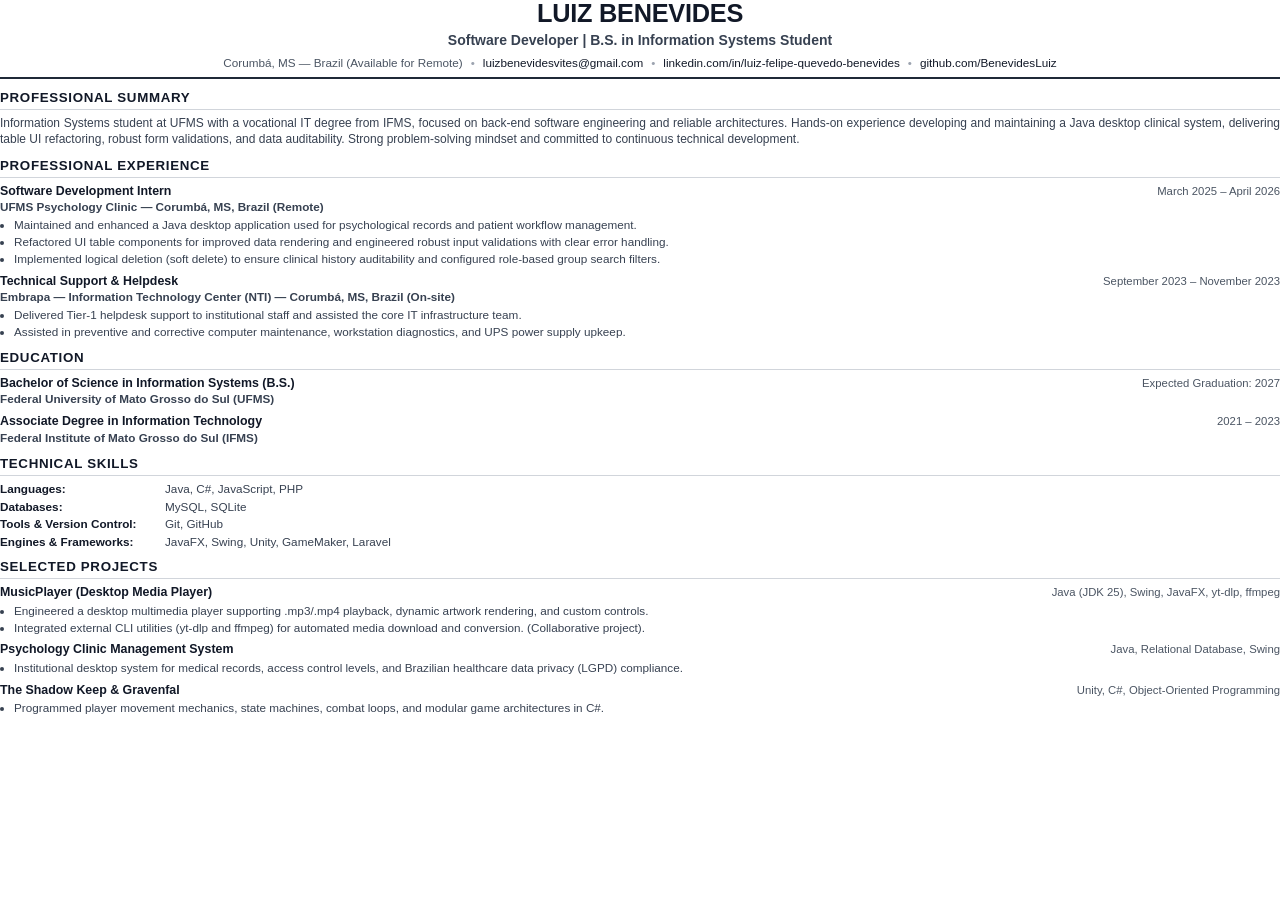
==== assets/docs/cv-en.html @ 34d657f1 "feat: implementa portfolio profissional dark minimalista com i18n e curriculos ats" ====
<!DOCTYPE html>
<html lang="en">
<head>
  <meta charset="UTF-8">
  <title>Resume - Luiz Benevides</title>
  <style>
    @page {
      size: A4 portrait;
      margin: 12mm 15mm;
    }
    *, *::before, *::after {
      box-sizing: border-box;
      margin: 0;
      padding: 0;
    }
    body {
      font-family: Arial, "Helvetica Neue", Helvetica, sans-serif;
      font-size: 9.5pt;
      line-height: 1.35;
      color: #111827;
      background: #ffffff;
      -webkit-font-smoothing: antialiased;
    }
    /* Contact Header - ATS Friendly */
    .header {
      text-align: center;
      border-bottom: 1.5pt solid #1f2937;
      padding-bottom: 6px;
      margin-bottom: 10px;
    }
    .name {
      font-size: 19pt;
      font-weight: 700;
      letter-spacing: -0.01em;
      color: #111827;
      text-transform: uppercase;
      line-height: 1.1;
    }
    .headline {
      font-size: 10.5pt;
      font-weight: 600;
      color: #374151;
      margin-top: 3px;
    }
    .contact-line {
      font-size: 8.8pt;
      color: #4b5563;
      margin-top: 5px;
      display: flex;
      justify-content: center;
      flex-wrap: wrap;
      gap: 8px;
    }
    .contact-line a {
      color: #111827;
      text-decoration: none;
      font-weight: 500;
    }
    .separator {
      color: #9ca3af;
    }
    /* Sections */
    .section {
      margin-bottom: 9px;
    }
    .section-title {
      font-size: 10pt;
      font-weight: 700;
      color: #111827;
      text-transform: uppercase;
      letter-spacing: 0.05em;
      border-bottom: 0.75pt solid #d1d5db;
      padding-bottom: 2px;
      margin-bottom: 5px;
    }
    .summary-text {
      font-size: 9pt;
      color: #374151;
      line-height: 1.38;
      text-align: justify;
    }
    /* Items */
    .item {
      margin-bottom: 6px;
    }
    .item:last-child {
      margin-bottom: 0;
    }
    .item-header {
      display: flex;
      justify-content: space-between;
      align-items: baseline;
      font-size: 9.3pt;
    }
    .item-role {
      font-weight: 700;
      color: #111827;
    }
    .item-date {
      font-size: 8.5pt;
      color: #4b5563;
      font-weight: 500;
      white-space: nowrap;
    }
    .item-company {
      font-size: 8.8pt;
      color: #374151;
      font-weight: 600;
      margin-bottom: 2px;
    }
    /* Bullet Lists */
    ul.bullet-list {
      padding-left: 14px;
      margin-top: 2px;
    }
    ul.bullet-list li {
      font-size: 8.8pt;
      color: #374151;
      margin-bottom: 1.5px;
      line-height: 1.32;
    }
    /* Technical Skills */
    .skills-block {
      display: flex;
      flex-direction: column;
      gap: 2.5px;
      font-size: 8.8pt;
    }
    .skill-row {
      display: flex;
      line-height: 1.3;
    }
    .skill-label {
      font-weight: 700;
      color: #111827;
      min-width: 165px;
    }
    .skill-values {
      color: #374151;
    }
  </style>
</head>
<body>

  <header class="header">
    <h1 class="name">Luiz Benevides</h1>
    <div class="headline">Software Developer | B.S. in Information Systems Student</div>
    <div class="contact-line">
      <span>Corumbá, MS — Brazil (Available for Remote)</span>
      <span class="separator">•</span>
      <a href="mailto:luizbenevidesvites@gmail.com">luizbenevidesvites@gmail.com</a>
      <span class="separator">•</span>
      <a href="https://www.linkedin.com/in/luiz-felipe-quevedo-benevides-a26a342bb/">linkedin.com/in/luiz-felipe-quevedo-benevides</a>
      <span class="separator">•</span>
      <a href="https://github.com/BenevidesLuiz">github.com/BenevidesLuiz</a>
    </div>
  </header>

  <section class="section">
    <h2 class="section-title">Professional Summary</h2>
    <p class="summary-text">
      Information Systems student at UFMS with a vocational IT degree from IFMS, focused on back-end software engineering and reliable architectures. Hands-on experience developing and maintaining a Java desktop clinical system, delivering table UI refactoring, robust form validations, and data auditability. Strong problem-solving mindset and committed to continuous technical development.
    </p>
  </section>

  <section class="section">
    <h2 class="section-title">Professional Experience</h2>
    
    <div class="item">
      <div class="item-header">
        <span class="item-role">Software Development Intern</span>
        <span class="item-date">March 2025 – April 2026</span>
      </div>
      <div class="item-company">UFMS Psychology Clinic — Corumbá, MS, Brazil (Remote)</div>
      <ul class="bullet-list">
        <li>Maintained and enhanced a Java desktop application used for psychological records and patient workflow management.</li>
        <li>Refactored UI table components for improved data rendering and engineered robust input validations with clear error handling.</li>
        <li>Implemented logical deletion (soft delete) to ensure clinical history auditability and configured role-based group search filters.</li>
      </ul>
    </div>

    <div class="item">
      <div class="item-header">
        <span class="item-role">Technical Support &amp; Helpdesk</span>
        <span class="item-date">September 2023 – November 2023</span>
      </div>
      <div class="item-company">Embrapa — Information Technology Center (NTI) — Corumbá, MS, Brazil (On-site)</div>
      <ul class="bullet-list">
        <li>Delivered Tier-1 helpdesk support to institutional staff and assisted the core IT infrastructure team.</li>
        <li>Assisted in preventive and corrective computer maintenance, workstation diagnostics, and UPS power supply upkeep.</li>
      </ul>
    </div>
  </section>

  <section class="section">
    <h2 class="section-title">Education</h2>
    
    <div class="item">
      <div class="item-header">
        <span class="item-role">Bachelor of Science in Information Systems (B.S.)</span>
        <span class="item-date">Expected Graduation: 2027</span>
      </div>
      <div class="item-company">Federal University of Mato Grosso do Sul (UFMS)</div>
    </div>

    <div class="item">
      <div class="item-header">
        <span class="item-role">Associate Degree in Information Technology</span>
        <span class="item-date">2021 – 2023</span>
      </div>
      <div class="item-company">Federal Institute of Mato Grosso do Sul (IFMS)</div>
    </div>
  </section>

  <section class="section">
    <h2 class="section-title">Technical Skills</h2>
    <div class="skills-block">
      <div class="skill-row">
        <span class="skill-label">Languages:</span>
        <span class="skill-values">Java, C#, JavaScript, PHP</span>
      </div>
      <div class="skill-row">
        <span class="skill-label">Databases:</span>
        <span class="skill-values">MySQL, SQLite</span>
      </div>
      <div class="skill-row">
        <span class="skill-label">Tools &amp; Version Control:</span>
        <span class="skill-values">Git, GitHub</span>
      </div>
      <div class="skill-row">
        <span class="skill-label">Engines &amp; Frameworks:</span>
        <span class="skill-values">JavaFX, Swing, Unity, GameMaker, Laravel</span>
      </div>
    </div>
  </section>

  <section class="section">
    <h2 class="section-title">Selected Projects</h2>
    
    <div class="item">
      <div class="item-header">
        <span class="item-role">MusicPlayer (Desktop Media Player)</span>
        <span class="item-date">Java (JDK 25), Swing, JavaFX, yt-dlp, ffmpeg</span>
      </div>
      <ul class="bullet-list">
        <li>Engineered a desktop multimedia player supporting .mp3/.mp4 playback, dynamic artwork rendering, and custom controls.</li>
        <li>Integrated external CLI utilities (yt-dlp and ffmpeg) for automated media download and conversion. (Collaborative project).</li>
      </ul>
    </div>

    <div class="item">
      <div class="item-header">
        <span class="item-role">Psychology Clinic Management System</span>
        <span class="item-date">Java, Relational Database, Swing</span>
      </div>
      <ul class="bullet-list">
        <li>Institutional desktop system for medical records, access control levels, and Brazilian healthcare data privacy (LGPD) compliance.</li>
      </ul>
    </div>

    <div class="item">
      <div class="item-header">
        <span class="item-role">The Shadow Keep &amp; Gravenfal</span>
        <span class="item-date">Unity, C#, Object-Oriented Programming</span>
      </div>
      <ul class="bullet-list">
        <li>Programmed player movement mechanics, state machines, combat loops, and modular game architectures in C#.</li>
      </ul>
    </div>
  </section>

</body>
</html>
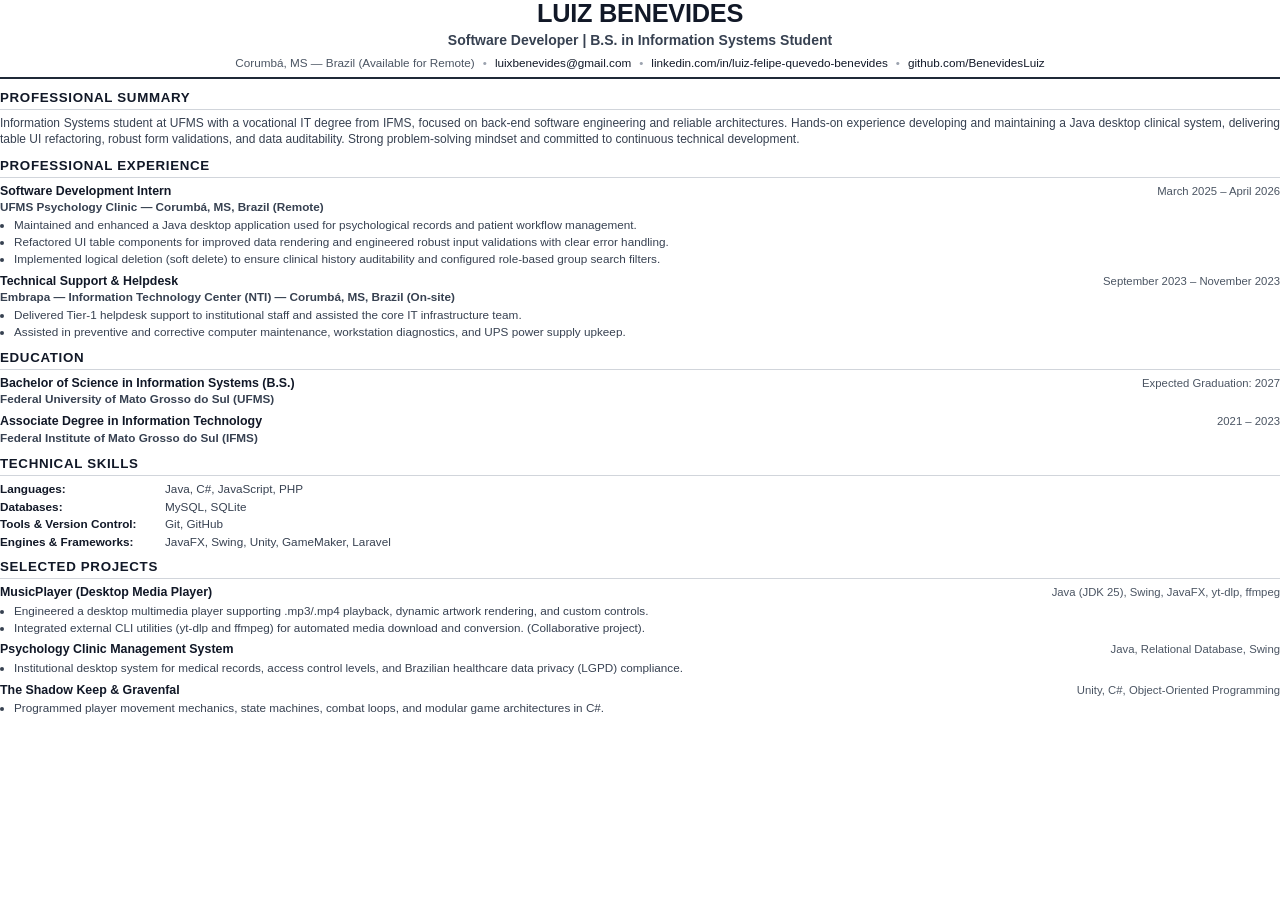
==== commit f2cf7147: "fix: unifica e-mail, corrige og:image, regenera curriculos e adiciona .nojekyll para o GitHub Pages" ====
--- a/assets/docs/cv-en.html
+++ b/assets/docs/cv-en.html
@@ -148,7 +148,7 @@
     <div class="contact-line">
       <span>Corumbá, MS — Brazil (Available for Remote)</span>
       <span class="separator">•</span>
-      <a href="mailto:luizbenevidesvites@gmail.com">luizbenevidesvites@gmail.com</a>
+      <a href="mailto:luixbenevides@gmail.com">luixbenevides@gmail.com</a>
       <span class="separator">•</span>
       <a href="https://www.linkedin.com/in/luiz-felipe-quevedo-benevides-a26a342bb/">linkedin.com/in/luiz-felipe-quevedo-benevides</a>
       <span class="separator">•</span>
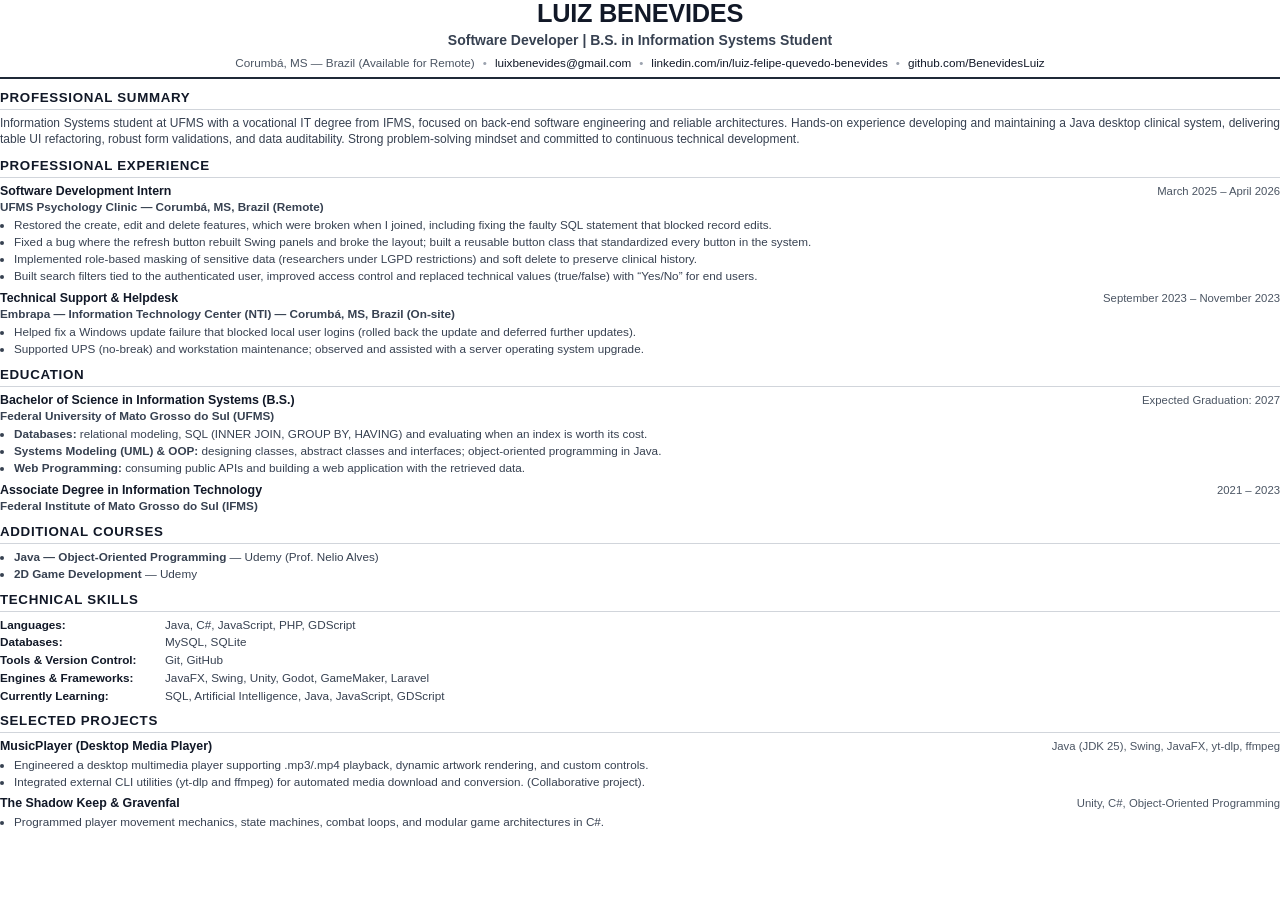
==== commit 94f4361b: "feat: adiciona estudos atuais, cursos, disciplinas de destaque e resultados nas experiencias" ====
--- a/assets/docs/cv-en.html
+++ b/assets/docs/cv-en.html
@@ -173,9 +173,10 @@
       </div>
       <div class="item-company">UFMS Psychology Clinic — Corumbá, MS, Brazil (Remote)</div>
       <ul class="bullet-list">
-        <li>Maintained and enhanced a Java desktop application used for psychological records and patient workflow management.</li>
-        <li>Refactored UI table components for improved data rendering and engineered robust input validations with clear error handling.</li>
-        <li>Implemented logical deletion (soft delete) to ensure clinical history auditability and configured role-based group search filters.</li>
+        <li>Restored the create, edit and delete features, which were broken when I joined, including fixing the faulty SQL statement that blocked record edits.</li>
+        <li>Fixed a bug where the refresh button rebuilt Swing panels and broke the layout; built a reusable button class that standardized every button in the system.</li>
+        <li>Implemented role-based masking of sensitive data (researchers under LGPD restrictions) and soft delete to preserve clinical history.</li>
+        <li>Built search filters tied to the authenticated user, improved access control and replaced technical values (true/false) with “Yes/No” for end users.</li>
       </ul>
     </div>
 
@@ -186,8 +187,8 @@
       </div>
       <div class="item-company">Embrapa — Information Technology Center (NTI) — Corumbá, MS, Brazil (On-site)</div>
       <ul class="bullet-list">
-        <li>Delivered Tier-1 helpdesk support to institutional staff and assisted the core IT infrastructure team.</li>
-        <li>Assisted in preventive and corrective computer maintenance, workstation diagnostics, and UPS power supply upkeep.</li>
+        <li>Helped fix a Windows update failure that blocked local user logins (rolled back the update and deferred further updates).</li>
+        <li>Supported UPS (no-break) and workstation maintenance; observed and assisted with a server operating system upgrade.</li>
       </ul>
     </div>
   </section>
@@ -201,6 +202,11 @@
         <span class="item-date">Expected Graduation: 2027</span>
       </div>
       <div class="item-company">Federal University of Mato Grosso do Sul (UFMS)</div>
+      <ul class="bullet-list">
+        <li><strong>Databases:</strong> relational modeling, SQL (INNER JOIN, GROUP BY, HAVING) and evaluating when an index is worth its cost.</li>
+        <li><strong>Systems Modeling (UML) &amp; OOP:</strong> designing classes, abstract classes and interfaces; object-oriented programming in Java.</li>
+        <li><strong>Web Programming:</strong> consuming public APIs and building a web application with the retrieved data.</li>
+      </ul>
     </div>
 
     <div class="item">
@@ -213,11 +219,19 @@
   </section>
 
   <section class="section">
+    <h2 class="section-title">Additional Courses</h2>
+    <ul class="bullet-list">
+      <li><strong>Java — Object-Oriented Programming</strong> — Udemy (Prof. Nelio Alves)</li>
+      <li><strong>2D Game Development</strong> — Udemy</li>
+    </ul>
+  </section>
+
+  <section class="section">
     <h2 class="section-title">Technical Skills</h2>
     <div class="skills-block">
       <div class="skill-row">
         <span class="skill-label">Languages:</span>
-        <span class="skill-values">Java, C#, JavaScript, PHP</span>
+        <span class="skill-values">Java, C#, JavaScript, PHP, GDScript</span>
       </div>
       <div class="skill-row">
         <span class="skill-label">Databases:</span>
@@ -229,7 +243,11 @@
       </div>
       <div class="skill-row">
         <span class="skill-label">Engines &amp; Frameworks:</span>
-        <span class="skill-values">JavaFX, Swing, Unity, GameMaker, Laravel</span>
+        <span class="skill-values">JavaFX, Swing, Unity, Godot, GameMaker, Laravel</span>
+      </div>
+      <div class="skill-row">
+        <span class="skill-label">Currently Learning:</span>
+        <span class="skill-values">SQL, Artificial Intelligence, Java, JavaScript, GDScript</span>
       </div>
     </div>
   </section>
@@ -250,16 +268,6 @@
 
     <div class="item">
       <div class="item-header">
-        <span class="item-role">Psychology Clinic Management System</span>
-        <span class="item-date">Java, Relational Database, Swing</span>
-      </div>
-      <ul class="bullet-list">
-        <li>Institutional desktop system for medical records, access control levels, and Brazilian healthcare data privacy (LGPD) compliance.</li>
-      </ul>
-    </div>
-
-    <div class="item">
-      <div class="item-header">
         <span class="item-role">The Shadow Keep &amp; Gravenfal</span>
         <span class="item-date">Unity, C#, Object-Oriented Programming</span>
       </div>
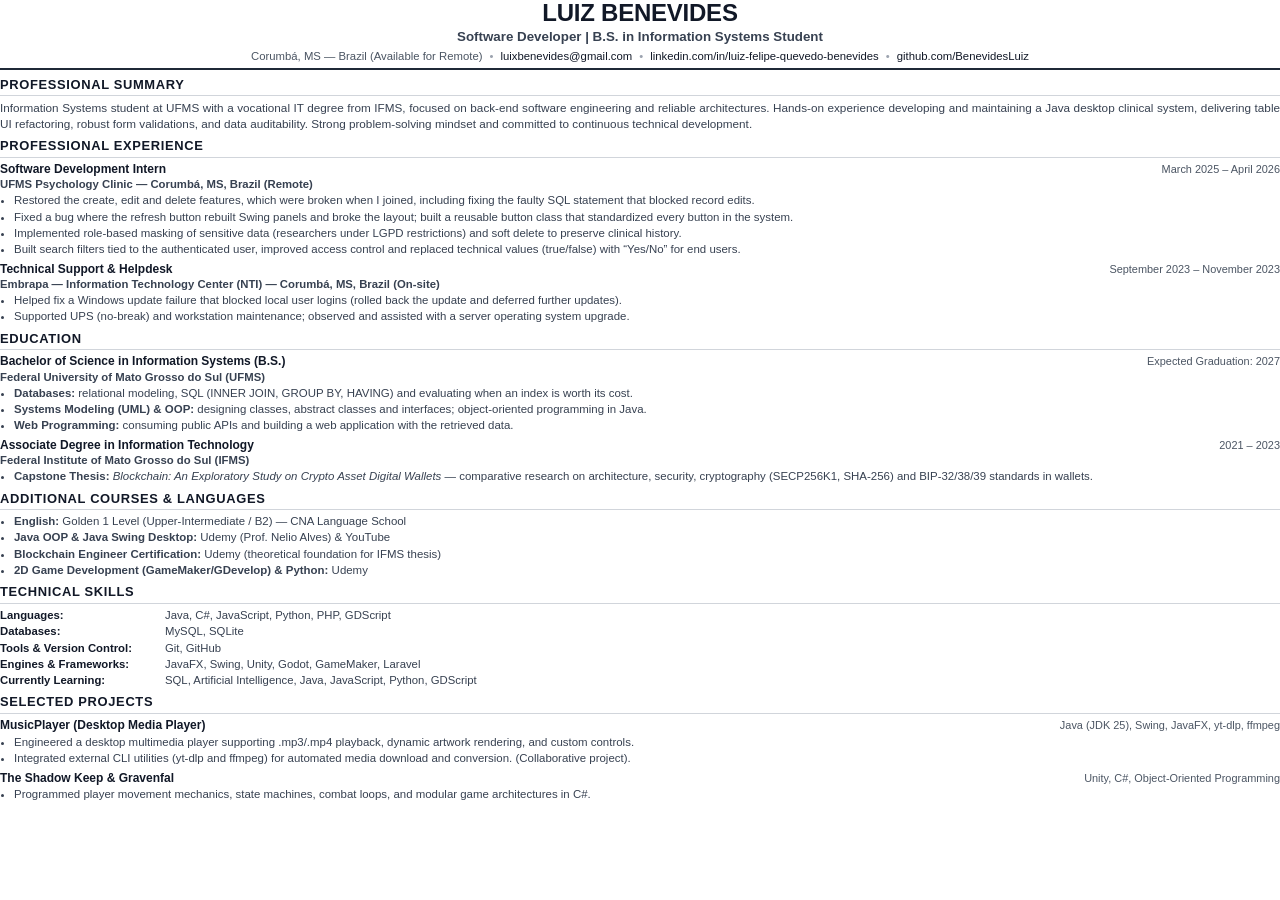
==== commit 7aceba33: "feat: indexa tcc em pdf sobre blockchain e carteiras digitais, adiciona cursos udemy e youtube, e in" ====
--- a/assets/docs/cv-en.html
+++ b/assets/docs/cv-en.html
@@ -6,7 +6,7 @@
   <style>
     @page {
       size: A4 portrait;
-      margin: 12mm 15mm;
+      margin: 8mm 12mm;
     }
     *, *::before, *::after {
       box-sizing: border-box;
@@ -15,8 +15,8 @@
     }
     body {
       font-family: Arial, "Helvetica Neue", Helvetica, sans-serif;
-      font-size: 9.5pt;
-      line-height: 1.35;
+      font-size: 8.9pt;
+      line-height: 1.28;
       color: #111827;
       background: #ffffff;
       -webkit-font-smoothing: antialiased;
@@ -25,11 +25,11 @@
     .header {
       text-align: center;
       border-bottom: 1.5pt solid #1f2937;
-      padding-bottom: 6px;
-      margin-bottom: 10px;
+      padding-bottom: 4px;
+      margin-bottom: 7px;
     }
     .name {
-      font-size: 19pt;
+      font-size: 18pt;
       font-weight: 700;
       letter-spacing: -0.01em;
       color: #111827;
@@ -37,19 +37,19 @@
       line-height: 1.1;
     }
     .headline {
-      font-size: 10.5pt;
+      font-size: 10pt;
       font-weight: 600;
       color: #374151;
-      margin-top: 3px;
+      margin-top: 2px;
     }
     .contact-line {
-      font-size: 8.8pt;
+      font-size: 8.5pt;
       color: #4b5563;
-      margin-top: 5px;
+      margin-top: 4px;
       display: flex;
       justify-content: center;
       flex-wrap: wrap;
-      gap: 8px;
+      gap: 7px;
     }
     .contact-line a {
       color: #111827;
@@ -61,27 +61,27 @@
     }
     /* Sections */
     .section {
-      margin-bottom: 9px;
+      margin-bottom: 7px;
     }
     .section-title {
-      font-size: 10pt;
+      font-size: 9.7pt;
       font-weight: 700;
       color: #111827;
       text-transform: uppercase;
       letter-spacing: 0.05em;
       border-bottom: 0.75pt solid #d1d5db;
       padding-bottom: 2px;
-      margin-bottom: 5px;
+      margin-bottom: 4px;
     }
     .summary-text {
-      font-size: 9pt;
-      color: #374151;
-      line-height: 1.38;
+      font-size: 8.8pt;
+      color: #374151;
+      line-height: 1.32;
       text-align: justify;
     }
     /* Items */
     .item {
-      margin-bottom: 6px;
+      margin-bottom: 5px;
     }
     .item:last-child {
       margin-bottom: 0;
@@ -90,45 +90,45 @@
       display: flex;
       justify-content: space-between;
       align-items: baseline;
-      font-size: 9.3pt;
+      font-size: 9pt;
     }
     .item-role {
       font-weight: 700;
       color: #111827;
     }
     .item-date {
-      font-size: 8.5pt;
+      font-size: 8.2pt;
       color: #4b5563;
       font-weight: 500;
       white-space: nowrap;
     }
     .item-company {
-      font-size: 8.8pt;
+      font-size: 8.5pt;
       color: #374151;
       font-weight: 600;
-      margin-bottom: 2px;
+      margin-bottom: 1.5px;
     }
     /* Bullet Lists */
     ul.bullet-list {
       padding-left: 14px;
-      margin-top: 2px;
+      margin-top: 1.5px;
     }
     ul.bullet-list li {
-      font-size: 8.8pt;
+      font-size: 8.6pt;
       color: #374151;
       margin-bottom: 1.5px;
-      line-height: 1.32;
+      line-height: 1.28;
     }
     /* Technical Skills */
     .skills-block {
       display: flex;
       flex-direction: column;
-      gap: 2.5px;
-      font-size: 8.8pt;
+      gap: 2px;
+      font-size: 8.5pt;
     }
     .skill-row {
       display: flex;
-      line-height: 1.3;
+      line-height: 1.26;
     }
     .skill-label {
       font-weight: 700;
@@ -215,14 +215,19 @@
         <span class="item-date">2021 – 2023</span>
       </div>
       <div class="item-company">Federal Institute of Mato Grosso do Sul (IFMS)</div>
-    </div>
-  </section>
-
-  <section class="section">
-    <h2 class="section-title">Additional Courses</h2>
+      <ul class="bullet-list">
+        <li><strong>Capstone Thesis:</strong> <em>Blockchain: An Exploratory Study on Crypto Asset Digital Wallets</em> — comparative research on architecture, security, cryptography (SECP256K1, SHA-256) and BIP-32/38/39 standards in wallets.</li>
+      </ul>
+    </div>
+  </section>
+
+  <section class="section">
+    <h2 class="section-title">Additional Courses &amp; Languages</h2>
     <ul class="bullet-list">
-      <li><strong>Java — Object-Oriented Programming</strong> — Udemy (Prof. Nelio Alves)</li>
-      <li><strong>2D Game Development</strong> — Udemy</li>
+      <li><strong>English:</strong> Golden 1 Level (Upper-Intermediate / B2) — CNA Language School</li>
+      <li><strong>Java OOP &amp; Java Swing Desktop:</strong> Udemy (Prof. Nelio Alves) &amp; YouTube</li>
+      <li><strong>Blockchain Engineer Certification:</strong> Udemy (theoretical foundation for IFMS thesis)</li>
+      <li><strong>2D Game Development (GameMaker/GDevelop) &amp; Python:</strong> Udemy</li>
     </ul>
   </section>
 
@@ -231,7 +236,7 @@
     <div class="skills-block">
       <div class="skill-row">
         <span class="skill-label">Languages:</span>
-        <span class="skill-values">Java, C#, JavaScript, PHP, GDScript</span>
+        <span class="skill-values">Java, C#, JavaScript, Python, PHP, GDScript</span>
       </div>
       <div class="skill-row">
         <span class="skill-label">Databases:</span>
@@ -247,7 +252,7 @@
       </div>
       <div class="skill-row">
         <span class="skill-label">Currently Learning:</span>
-        <span class="skill-values">SQL, Artificial Intelligence, Java, JavaScript, GDScript</span>
+        <span class="skill-values">SQL, Artificial Intelligence, Java, JavaScript, Python, GDScript</span>
       </div>
     </div>
   </section>
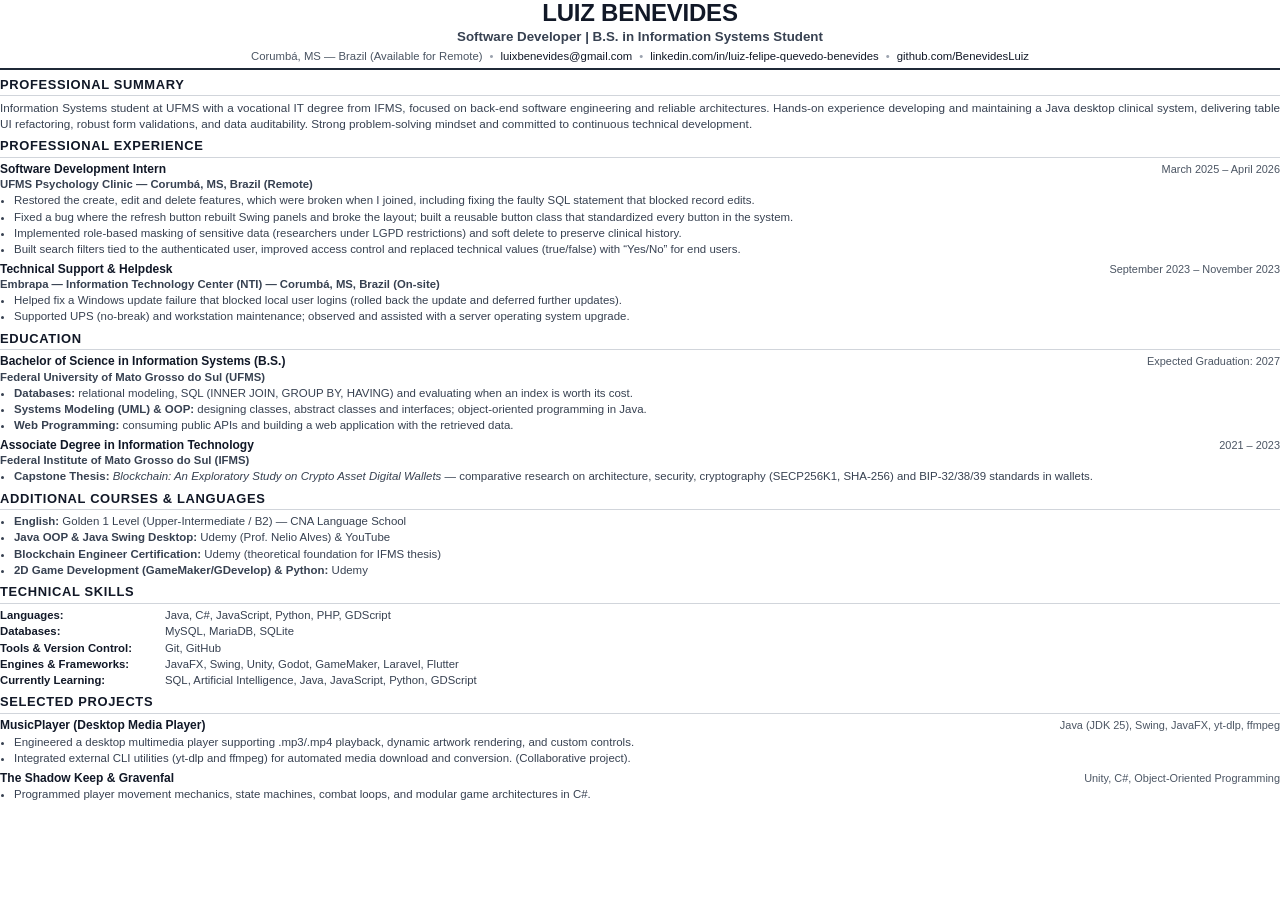
==== commit 972cf99b: "style: refina layout css, compacta habilidades e contato, alinha sobre mim e formacao lado a lado" ====
--- a/assets/docs/cv-en.html
+++ b/assets/docs/cv-en.html
@@ -240,7 +240,7 @@
       </div>
       <div class="skill-row">
         <span class="skill-label">Databases:</span>
-        <span class="skill-values">MySQL, SQLite</span>
+        <span class="skill-values">MySQL, MariaDB, SQLite</span>
       </div>
       <div class="skill-row">
         <span class="skill-label">Tools &amp; Version Control:</span>
@@ -248,7 +248,7 @@
       </div>
       <div class="skill-row">
         <span class="skill-label">Engines &amp; Frameworks:</span>
-        <span class="skill-values">JavaFX, Swing, Unity, Godot, GameMaker, Laravel</span>
+        <span class="skill-values">JavaFX, Swing, Unity, Godot, GameMaker, Laravel, Flutter</span>
       </div>
       <div class="skill-row">
         <span class="skill-label">Currently Learning:</span>
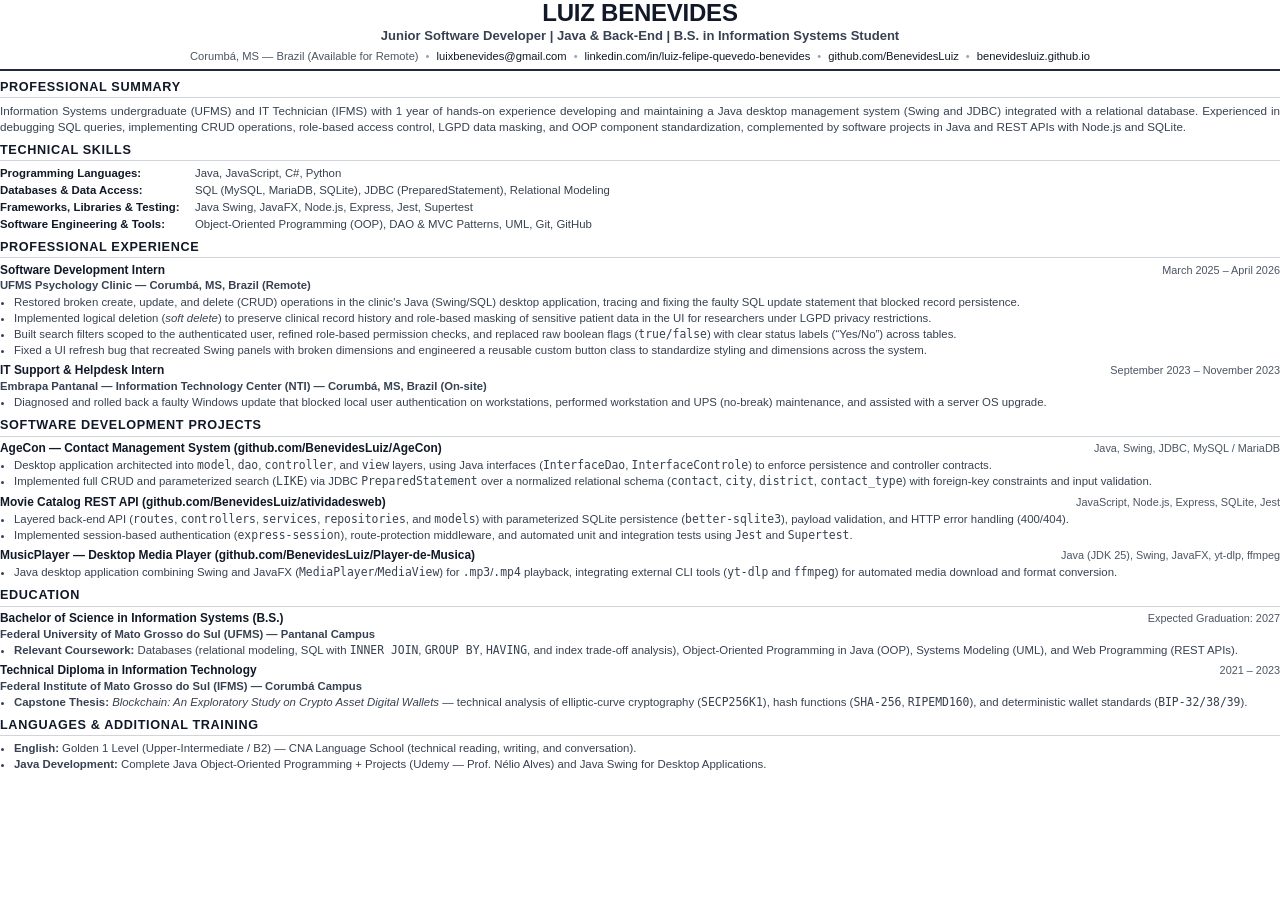
==== commit 55ca4806: "docs(cv): reformula curriculos PT e EN com foco em Java, back-end e projetos de sistemas" ====
--- a/assets/docs/cv-en.html
+++ b/assets/docs/cv-en.html
@@ -6,7 +6,7 @@
   <style>
     @page {
       size: A4 portrait;
-      margin: 8mm 12mm;
+      margin: 9mm 12mm;
     }
     *, *::before, *::after {
       box-sizing: border-box;
@@ -15,8 +15,8 @@
     }
     body {
       font-family: Arial, "Helvetica Neue", Helvetica, sans-serif;
-      font-size: 8.9pt;
-      line-height: 1.28;
+      font-size: 8.85pt;
+      line-height: 1.3;
       color: #111827;
       background: #ffffff;
       -webkit-font-smoothing: antialiased;
@@ -25,8 +25,8 @@
     .header {
       text-align: center;
       border-bottom: 1.5pt solid #1f2937;
-      padding-bottom: 4px;
-      margin-bottom: 7px;
+      padding-bottom: 5px;
+      margin-bottom: 8px;
     }
     .name {
       font-size: 18pt;
@@ -37,13 +37,13 @@
       line-height: 1.1;
     }
     .headline {
-      font-size: 10pt;
+      font-size: 9.8pt;
       font-weight: 600;
       color: #374151;
       margin-top: 2px;
     }
     .contact-line {
-      font-size: 8.5pt;
+      font-size: 8.4pt;
       color: #4b5563;
       margin-top: 4px;
       display: flex;
@@ -61,27 +61,30 @@
     }
     /* Sections */
     .section {
-      margin-bottom: 7px;
+      margin-bottom: 7.5px;
+    }
+    .section:last-child {
+      margin-bottom: 0;
     }
     .section-title {
-      font-size: 9.7pt;
+      font-size: 9.5pt;
       font-weight: 700;
       color: #111827;
       text-transform: uppercase;
       letter-spacing: 0.05em;
       border-bottom: 0.75pt solid #d1d5db;
       padding-bottom: 2px;
-      margin-bottom: 4px;
+      margin-bottom: 4.5px;
     }
     .summary-text {
-      font-size: 8.8pt;
-      color: #374151;
-      line-height: 1.32;
+      font-size: 8.75pt;
+      color: #374151;
+      line-height: 1.34;
       text-align: justify;
     }
     /* Items */
     .item {
-      margin-bottom: 5px;
+      margin-bottom: 5.5px;
     }
     .item:last-child {
       margin-bottom: 0;
@@ -90,20 +93,24 @@
       display: flex;
       justify-content: space-between;
       align-items: baseline;
-      font-size: 9pt;
+      font-size: 8.95pt;
     }
     .item-role {
       font-weight: 700;
       color: #111827;
     }
+    .item-role a {
+      color: #111827;
+      text-decoration: none;
+    }
     .item-date {
-      font-size: 8.2pt;
+      font-size: 8.15pt;
       color: #4b5563;
       font-weight: 500;
       white-space: nowrap;
     }
     .item-company {
-      font-size: 8.5pt;
+      font-size: 8.45pt;
       color: #374151;
       font-weight: 600;
       margin-bottom: 1.5px;
@@ -114,26 +121,26 @@
       margin-top: 1.5px;
     }
     ul.bullet-list li {
-      font-size: 8.6pt;
+      font-size: 8.55pt;
       color: #374151;
       margin-bottom: 1.5px;
-      line-height: 1.28;
+      line-height: 1.29;
     }
     /* Technical Skills */
     .skills-block {
       display: flex;
       flex-direction: column;
-      gap: 2px;
-      font-size: 8.5pt;
+      gap: 2.5px;
+      font-size: 8.55pt;
     }
     .skill-row {
       display: flex;
-      line-height: 1.26;
+      line-height: 1.28;
     }
     .skill-label {
       font-weight: 700;
       color: #111827;
-      min-width: 165px;
+      min-width: 195px;
     }
     .skill-values {
       color: #374151;
@@ -144,7 +151,7 @@
 
   <header class="header">
     <h1 class="name">Luiz Benevides</h1>
-    <div class="headline">Software Developer | B.S. in Information Systems Student</div>
+    <div class="headline">Junior Software Developer | Java &amp; Back-End | B.S. in Information Systems Student</div>
     <div class="contact-line">
       <span>Corumbá, MS — Brazil (Available for Remote)</span>
       <span class="separator">•</span>
@@ -153,19 +160,43 @@
       <a href="https://www.linkedin.com/in/luiz-felipe-quevedo-benevides-a26a342bb/">linkedin.com/in/luiz-felipe-quevedo-benevides</a>
       <span class="separator">•</span>
       <a href="https://github.com/BenevidesLuiz">github.com/BenevidesLuiz</a>
+      <span class="separator">•</span>
+      <a href="https://benevidesluiz.github.io/">benevidesluiz.github.io</a>
     </div>
   </header>
 
   <section class="section">
     <h2 class="section-title">Professional Summary</h2>
     <p class="summary-text">
-      Information Systems student at UFMS with a vocational IT degree from IFMS, focused on back-end software engineering and reliable architectures. Hands-on experience developing and maintaining a Java desktop clinical system, delivering table UI refactoring, robust form validations, and data auditability. Strong problem-solving mindset and committed to continuous technical development.
+      Information Systems undergraduate (UFMS) and IT Technician (IFMS) with 1 year of hands-on experience developing and maintaining a Java desktop management system (Swing and JDBC) integrated with a relational database. Experienced in debugging SQL queries, implementing CRUD operations, role-based access control, LGPD data masking, and OOP component standardization, complemented by software projects in Java and REST APIs with Node.js and SQLite.
     </p>
   </section>
 
   <section class="section">
+    <h2 class="section-title">Technical Skills</h2>
+    <div class="skills-block">
+      <div class="skill-row">
+        <span class="skill-label">Programming Languages:</span>
+        <span class="skill-values">Java, JavaScript, C#, Python</span>
+      </div>
+      <div class="skill-row">
+        <span class="skill-label">Databases &amp; Data Access:</span>
+        <span class="skill-values">SQL (MySQL, MariaDB, SQLite), JDBC (PreparedStatement), Relational Modeling</span>
+      </div>
+      <div class="skill-row">
+        <span class="skill-label">Frameworks, Libraries &amp; Testing:</span>
+        <span class="skill-values">Java Swing, JavaFX, Node.js, Express, Jest, Supertest</span>
+      </div>
+      <div class="skill-row">
+        <span class="skill-label">Software Engineering &amp; Tools:</span>
+        <span class="skill-values">Object-Oriented Programming (OOP), DAO &amp; MVC Patterns, UML, Git, GitHub</span>
+      </div>
+    </div>
+  </section>
+
+  <section class="section">
     <h2 class="section-title">Professional Experience</h2>
-    
+
     <div class="item">
       <div class="item-header">
         <span class="item-role">Software Development Intern</span>
@@ -173,113 +204,93 @@
       </div>
       <div class="item-company">UFMS Psychology Clinic — Corumbá, MS, Brazil (Remote)</div>
       <ul class="bullet-list">
-        <li>Restored the create, edit and delete features, which were broken when I joined, including fixing the faulty SQL statement that blocked record edits.</li>
-        <li>Fixed a bug where the refresh button rebuilt Swing panels and broke the layout; built a reusable button class that standardized every button in the system.</li>
-        <li>Implemented role-based masking of sensitive data (researchers under LGPD restrictions) and soft delete to preserve clinical history.</li>
-        <li>Built search filters tied to the authenticated user, improved access control and replaced technical values (true/false) with “Yes/No” for end users.</li>
-      </ul>
-    </div>
-
-    <div class="item">
-      <div class="item-header">
-        <span class="item-role">Technical Support &amp; Helpdesk</span>
+        <li>Restored broken create, update, and delete (CRUD) operations in the clinic's Java (Swing/SQL) desktop application, tracing and fixing the faulty SQL update statement that blocked record persistence.</li>
+        <li>Implemented logical deletion (<em>soft delete</em>) to preserve clinical record history and role-based masking of sensitive patient data in the UI for researchers under LGPD privacy restrictions.</li>
+        <li>Built search filters scoped to the authenticated user, refined role-based permission checks, and replaced raw boolean flags (<code>true/false</code>) with clear status labels (“Yes/No”) across tables.</li>
+        <li>Fixed a UI refresh bug that recreated Swing panels with broken dimensions and engineered a reusable custom button class to standardize styling and dimensions across the system.</li>
+      </ul>
+    </div>
+
+    <div class="item">
+      <div class="item-header">
+        <span class="item-role">IT Support &amp; Helpdesk Intern</span>
         <span class="item-date">September 2023 – November 2023</span>
       </div>
-      <div class="item-company">Embrapa — Information Technology Center (NTI) — Corumbá, MS, Brazil (On-site)</div>
-      <ul class="bullet-list">
-        <li>Helped fix a Windows update failure that blocked local user logins (rolled back the update and deferred further updates).</li>
-        <li>Supported UPS (no-break) and workstation maintenance; observed and assisted with a server operating system upgrade.</li>
+      <div class="item-company">Embrapa Pantanal — Information Technology Center (NTI) — Corumbá, MS, Brazil (On-site)</div>
+      <ul class="bullet-list">
+        <li>Diagnosed and rolled back a faulty Windows update that blocked local user authentication on workstations, performed workstation and UPS (no-break) maintenance, and assisted with a server OS upgrade.</li>
+      </ul>
+    </div>
+  </section>
+
+  <section class="section">
+    <h2 class="section-title">Software Development Projects</h2>
+
+    <div class="item">
+      <div class="item-header">
+        <span class="item-role"><a href="https://github.com/BenevidesLuiz/AgeCon">AgeCon — Contact Management System (github.com/BenevidesLuiz/AgeCon)</a></span>
+        <span class="item-date">Java, Swing, JDBC, MySQL / MariaDB</span>
+      </div>
+      <ul class="bullet-list">
+        <li>Desktop application architected into <code>model</code>, <code>dao</code>, <code>controller</code>, and <code>view</code> layers, using Java interfaces (<code>InterfaceDao</code>, <code>InterfaceControle</code>) to enforce persistence and controller contracts.</li>
+        <li>Implemented full CRUD and parameterized search (<code>LIKE</code>) via JDBC <code>PreparedStatement</code> over a normalized relational schema (<code>contact</code>, <code>city</code>, <code>district</code>, <code>contact_type</code>) with foreign-key constraints and input validation.</li>
+      </ul>
+    </div>
+
+    <div class="item">
+      <div class="item-header">
+        <span class="item-role"><a href="https://github.com/BenevidesLuiz/atividadesweb">Movie Catalog REST API (github.com/BenevidesLuiz/atividadesweb)</a></span>
+        <span class="item-date">JavaScript, Node.js, Express, SQLite, Jest</span>
+      </div>
+      <ul class="bullet-list">
+        <li>Layered back-end API (<code>routes</code>, <code>controllers</code>, <code>services</code>, <code>repositories</code>, and <code>models</code>) with parameterized SQLite persistence (<code>better-sqlite3</code>), payload validation, and HTTP error handling (400/404).</li>
+        <li>Implemented session-based authentication (<code>express-session</code>), route-protection middleware, and automated unit and integration tests using <code>Jest</code> and <code>Supertest</code>.</li>
+      </ul>
+    </div>
+
+    <div class="item">
+      <div class="item-header">
+        <span class="item-role"><a href="https://github.com/BenevidesLuiz/Player-de-Musica">MusicPlayer — Desktop Media Player (github.com/BenevidesLuiz/Player-de-Musica)</a></span>
+        <span class="item-date">Java (JDK 25), Swing, JavaFX, yt-dlp, ffmpeg</span>
+      </div>
+      <ul class="bullet-list">
+        <li>Java desktop application combining Swing and JavaFX (<code>MediaPlayer</code>/<code>MediaView</code>) for <code>.mp3</code>/<code>.mp4</code> playback, integrating external CLI tools (<code>yt-dlp</code> and <code>ffmpeg</code>) for automated media download and format conversion.</li>
       </ul>
     </div>
   </section>
 
   <section class="section">
     <h2 class="section-title">Education</h2>
-    
+
     <div class="item">
       <div class="item-header">
         <span class="item-role">Bachelor of Science in Information Systems (B.S.)</span>
         <span class="item-date">Expected Graduation: 2027</span>
       </div>
-      <div class="item-company">Federal University of Mato Grosso do Sul (UFMS)</div>
-      <ul class="bullet-list">
-        <li><strong>Databases:</strong> relational modeling, SQL (INNER JOIN, GROUP BY, HAVING) and evaluating when an index is worth its cost.</li>
-        <li><strong>Systems Modeling (UML) &amp; OOP:</strong> designing classes, abstract classes and interfaces; object-oriented programming in Java.</li>
-        <li><strong>Web Programming:</strong> consuming public APIs and building a web application with the retrieved data.</li>
-      </ul>
-    </div>
-
-    <div class="item">
-      <div class="item-header">
-        <span class="item-role">Associate Degree in Information Technology</span>
+      <div class="item-company">Federal University of Mato Grosso do Sul (UFMS) — Pantanal Campus</div>
+      <ul class="bullet-list">
+        <li><strong>Relevant Coursework:</strong> Databases (relational modeling, SQL with <code>INNER JOIN</code>, <code>GROUP BY</code>, <code>HAVING</code>, and index trade-off analysis), Object-Oriented Programming in Java (OOP), Systems Modeling (UML), and Web Programming (REST APIs).</li>
+      </ul>
+    </div>
+
+    <div class="item">
+      <div class="item-header">
+        <span class="item-role">Technical Diploma in Information Technology</span>
         <span class="item-date">2021 – 2023</span>
       </div>
-      <div class="item-company">Federal Institute of Mato Grosso do Sul (IFMS)</div>
-      <ul class="bullet-list">
-        <li><strong>Capstone Thesis:</strong> <em>Blockchain: An Exploratory Study on Crypto Asset Digital Wallets</em> — comparative research on architecture, security, cryptography (SECP256K1, SHA-256) and BIP-32/38/39 standards in wallets.</li>
-      </ul>
-    </div>
-  </section>
-
-  <section class="section">
-    <h2 class="section-title">Additional Courses &amp; Languages</h2>
+      <div class="item-company">Federal Institute of Mato Grosso do Sul (IFMS) — Corumbá Campus</div>
+      <ul class="bullet-list">
+        <li><strong>Capstone Thesis:</strong> <em>Blockchain: An Exploratory Study on Crypto Asset Digital Wallets</em> — technical analysis of elliptic-curve cryptography (<code>SECP256K1</code>), hash functions (<code>SHA-256</code>, <code>RIPEMD160</code>), and deterministic wallet standards (<code>BIP-32/38/39</code>).</li>
+      </ul>
+    </div>
+  </section>
+
+  <section class="section">
+    <h2 class="section-title">Languages &amp; Additional Training</h2>
     <ul class="bullet-list">
-      <li><strong>English:</strong> Golden 1 Level (Upper-Intermediate / B2) — CNA Language School</li>
-      <li><strong>Java OOP &amp; Java Swing Desktop:</strong> Udemy (Prof. Nelio Alves) &amp; YouTube</li>
-      <li><strong>Blockchain Engineer Certification:</strong> Udemy (theoretical foundation for IFMS thesis)</li>
-      <li><strong>2D Game Development (GameMaker/GDevelop) &amp; Python:</strong> Udemy</li>
+      <li><strong>English:</strong> Golden 1 Level (Upper-Intermediate / B2) — CNA Language School (technical reading, writing, and conversation).</li>
+      <li><strong>Java Development:</strong> Complete Java Object-Oriented Programming + Projects (Udemy — Prof. Nélio Alves) and Java Swing for Desktop Applications.</li>
     </ul>
-  </section>
-
-  <section class="section">
-    <h2 class="section-title">Technical Skills</h2>
-    <div class="skills-block">
-      <div class="skill-row">
-        <span class="skill-label">Languages:</span>
-        <span class="skill-values">Java, C#, JavaScript, Python, PHP, GDScript</span>
-      </div>
-      <div class="skill-row">
-        <span class="skill-label">Databases:</span>
-        <span class="skill-values">MySQL, MariaDB, SQLite</span>
-      </div>
-      <div class="skill-row">
-        <span class="skill-label">Tools &amp; Version Control:</span>
-        <span class="skill-values">Git, GitHub</span>
-      </div>
-      <div class="skill-row">
-        <span class="skill-label">Engines &amp; Frameworks:</span>
-        <span class="skill-values">JavaFX, Swing, Unity, Godot, GameMaker, Laravel, Flutter</span>
-      </div>
-      <div class="skill-row">
-        <span class="skill-label">Currently Learning:</span>
-        <span class="skill-values">SQL, Artificial Intelligence, Java, JavaScript, Python, GDScript</span>
-      </div>
-    </div>
-  </section>
-
-  <section class="section">
-    <h2 class="section-title">Selected Projects</h2>
-    
-    <div class="item">
-      <div class="item-header">
-        <span class="item-role">MusicPlayer (Desktop Media Player)</span>
-        <span class="item-date">Java (JDK 25), Swing, JavaFX, yt-dlp, ffmpeg</span>
-      </div>
-      <ul class="bullet-list">
-        <li>Engineered a desktop multimedia player supporting .mp3/.mp4 playback, dynamic artwork rendering, and custom controls.</li>
-        <li>Integrated external CLI utilities (yt-dlp and ffmpeg) for automated media download and conversion. (Collaborative project).</li>
-      </ul>
-    </div>
-
-    <div class="item">
-      <div class="item-header">
-        <span class="item-role">The Shadow Keep &amp; Gravenfal</span>
-        <span class="item-date">Unity, C#, Object-Oriented Programming</span>
-      </div>
-      <ul class="bullet-list">
-        <li>Programmed player movement mechanics, state machines, combat loops, and modular game architectures in C#.</li>
-      </ul>
-    </div>
   </section>
 
 </body>
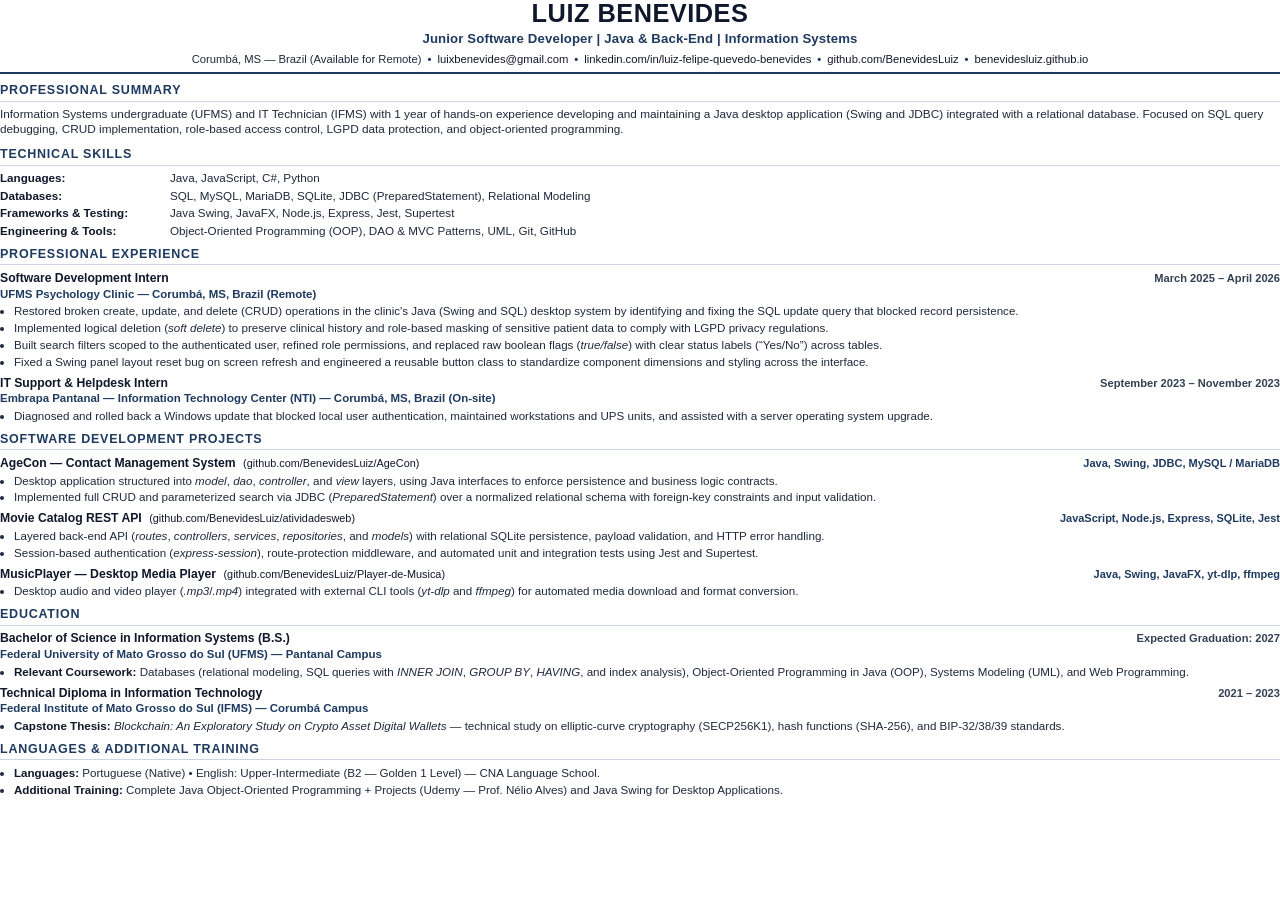
==== commit a8db6ade: "feat(cv): unifica folha de estilo cv-style.css e reformula identidade visual PT/EN em 1 pagina" ====
--- a/assets/docs/cv-en.html
+++ b/assets/docs/cv-en.html
@@ -2,156 +2,15 @@
 <html lang="en">
 <head>
   <meta charset="UTF-8">
-  <title>Resume - Luiz Benevides</title>
-  <style>
-    @page {
-      size: A4 portrait;
-      margin: 9mm 12mm;
-    }
-    *, *::before, *::after {
-      box-sizing: border-box;
-      margin: 0;
-      padding: 0;
-    }
-    body {
-      font-family: Arial, "Helvetica Neue", Helvetica, sans-serif;
-      font-size: 8.85pt;
-      line-height: 1.3;
-      color: #111827;
-      background: #ffffff;
-      -webkit-font-smoothing: antialiased;
-    }
-    /* Contact Header - ATS Friendly */
-    .header {
-      text-align: center;
-      border-bottom: 1.5pt solid #1f2937;
-      padding-bottom: 5px;
-      margin-bottom: 8px;
-    }
-    .name {
-      font-size: 18pt;
-      font-weight: 700;
-      letter-spacing: -0.01em;
-      color: #111827;
-      text-transform: uppercase;
-      line-height: 1.1;
-    }
-    .headline {
-      font-size: 9.8pt;
-      font-weight: 600;
-      color: #374151;
-      margin-top: 2px;
-    }
-    .contact-line {
-      font-size: 8.4pt;
-      color: #4b5563;
-      margin-top: 4px;
-      display: flex;
-      justify-content: center;
-      flex-wrap: wrap;
-      gap: 7px;
-    }
-    .contact-line a {
-      color: #111827;
-      text-decoration: none;
-      font-weight: 500;
-    }
-    .separator {
-      color: #9ca3af;
-    }
-    /* Sections */
-    .section {
-      margin-bottom: 7.5px;
-    }
-    .section:last-child {
-      margin-bottom: 0;
-    }
-    .section-title {
-      font-size: 9.5pt;
-      font-weight: 700;
-      color: #111827;
-      text-transform: uppercase;
-      letter-spacing: 0.05em;
-      border-bottom: 0.75pt solid #d1d5db;
-      padding-bottom: 2px;
-      margin-bottom: 4.5px;
-    }
-    .summary-text {
-      font-size: 8.75pt;
-      color: #374151;
-      line-height: 1.34;
-      text-align: justify;
-    }
-    /* Items */
-    .item {
-      margin-bottom: 5.5px;
-    }
-    .item:last-child {
-      margin-bottom: 0;
-    }
-    .item-header {
-      display: flex;
-      justify-content: space-between;
-      align-items: baseline;
-      font-size: 8.95pt;
-    }
-    .item-role {
-      font-weight: 700;
-      color: #111827;
-    }
-    .item-role a {
-      color: #111827;
-      text-decoration: none;
-    }
-    .item-date {
-      font-size: 8.15pt;
-      color: #4b5563;
-      font-weight: 500;
-      white-space: nowrap;
-    }
-    .item-company {
-      font-size: 8.45pt;
-      color: #374151;
-      font-weight: 600;
-      margin-bottom: 1.5px;
-    }
-    /* Bullet Lists */
-    ul.bullet-list {
-      padding-left: 14px;
-      margin-top: 1.5px;
-    }
-    ul.bullet-list li {
-      font-size: 8.55pt;
-      color: #374151;
-      margin-bottom: 1.5px;
-      line-height: 1.29;
-    }
-    /* Technical Skills */
-    .skills-block {
-      display: flex;
-      flex-direction: column;
-      gap: 2.5px;
-      font-size: 8.55pt;
-    }
-    .skill-row {
-      display: flex;
-      line-height: 1.28;
-    }
-    .skill-label {
-      font-weight: 700;
-      color: #111827;
-      min-width: 195px;
-    }
-    .skill-values {
-      color: #374151;
-    }
-  </style>
+  <meta name="viewport" content="width=device-width, initial-scale=1.0">
+  <title>Resume — Luiz Benevides</title>
+  <link rel="stylesheet" href="cv-style.css">
 </head>
 <body>
 
   <header class="header">
     <h1 class="name">Luiz Benevides</h1>
-    <div class="headline">Junior Software Developer | Java &amp; Back-End | B.S. in Information Systems Student</div>
+    <div class="headline">Junior Software Developer | Java &amp; Back-End | Information Systems</div>
     <div class="contact-line">
       <span>Corumbá, MS — Brazil (Available for Remote)</span>
       <span class="separator">•</span>
@@ -168,7 +27,7 @@
   <section class="section">
     <h2 class="section-title">Professional Summary</h2>
     <p class="summary-text">
-      Information Systems undergraduate (UFMS) and IT Technician (IFMS) with 1 year of hands-on experience developing and maintaining a Java desktop management system (Swing and JDBC) integrated with a relational database. Experienced in debugging SQL queries, implementing CRUD operations, role-based access control, LGPD data masking, and OOP component standardization, complemented by software projects in Java and REST APIs with Node.js and SQLite.
+      Information Systems undergraduate (UFMS) and IT Technician (IFMS) with 1 year of hands-on experience developing and maintaining a Java desktop application (Swing and JDBC) integrated with a relational database. Focused on SQL query debugging, CRUD implementation, role-based access control, LGPD data protection, and object-oriented programming.
     </p>
   </section>
 
@@ -176,19 +35,19 @@
     <h2 class="section-title">Technical Skills</h2>
     <div class="skills-block">
       <div class="skill-row">
-        <span class="skill-label">Programming Languages:</span>
+        <span class="skill-label">Languages:</span>
         <span class="skill-values">Java, JavaScript, C#, Python</span>
       </div>
       <div class="skill-row">
-        <span class="skill-label">Databases &amp; Data Access:</span>
-        <span class="skill-values">SQL (MySQL, MariaDB, SQLite), JDBC (PreparedStatement), Relational Modeling</span>
+        <span class="skill-label">Databases:</span>
+        <span class="skill-values">SQL, MySQL, MariaDB, SQLite, JDBC (PreparedStatement), Relational Modeling</span>
       </div>
       <div class="skill-row">
-        <span class="skill-label">Frameworks, Libraries &amp; Testing:</span>
+        <span class="skill-label">Frameworks &amp; Testing:</span>
         <span class="skill-values">Java Swing, JavaFX, Node.js, Express, Jest, Supertest</span>
       </div>
       <div class="skill-row">
-        <span class="skill-label">Software Engineering &amp; Tools:</span>
+        <span class="skill-label">Engineering &amp; Tools:</span>
         <span class="skill-values">Object-Oriented Programming (OOP), DAO &amp; MVC Patterns, UML, Git, GitHub</span>
       </div>
     </div>
@@ -204,10 +63,10 @@
       </div>
       <div class="item-company">UFMS Psychology Clinic — Corumbá, MS, Brazil (Remote)</div>
       <ul class="bullet-list">
-        <li>Restored broken create, update, and delete (CRUD) operations in the clinic's Java (Swing/SQL) desktop application, tracing and fixing the faulty SQL update statement that blocked record persistence.</li>
-        <li>Implemented logical deletion (<em>soft delete</em>) to preserve clinical record history and role-based masking of sensitive patient data in the UI for researchers under LGPD privacy restrictions.</li>
-        <li>Built search filters scoped to the authenticated user, refined role-based permission checks, and replaced raw boolean flags (<code>true/false</code>) with clear status labels (“Yes/No”) across tables.</li>
-        <li>Fixed a UI refresh bug that recreated Swing panels with broken dimensions and engineered a reusable custom button class to standardize styling and dimensions across the system.</li>
+        <li>Restored broken create, update, and delete (CRUD) operations in the clinic's Java (Swing and SQL) desktop system by identifying and fixing the SQL update query that blocked record persistence.</li>
+        <li>Implemented logical deletion (<em>soft delete</em>) to preserve clinical history and role-based masking of sensitive patient data to comply with LGPD privacy regulations.</li>
+        <li>Built search filters scoped to the authenticated user, refined role permissions, and replaced raw boolean flags (<em>true/false</em>) with clear status labels (“Yes/No”) across tables.</li>
+        <li>Fixed a Swing panel layout reset bug on screen refresh and engineered a reusable button class to standardize component dimensions and styling across the interface.</li>
       </ul>
     </div>
 
@@ -218,7 +77,7 @@
       </div>
       <div class="item-company">Embrapa Pantanal — Information Technology Center (NTI) — Corumbá, MS, Brazil (On-site)</div>
       <ul class="bullet-list">
-        <li>Diagnosed and rolled back a faulty Windows update that blocked local user authentication on workstations, performed workstation and UPS (no-break) maintenance, and assisted with a server OS upgrade.</li>
+        <li>Diagnosed and rolled back a Windows update that blocked local user authentication, maintained workstations and UPS units, and assisted with a server operating system upgrade.</li>
       </ul>
     </div>
   </section>
@@ -228,33 +87,42 @@
 
     <div class="item">
       <div class="item-header">
-        <span class="item-role"><a href="https://github.com/BenevidesLuiz/AgeCon">AgeCon — Contact Management System (github.com/BenevidesLuiz/AgeCon)</a></span>
-        <span class="item-date">Java, Swing, JDBC, MySQL / MariaDB</span>
+        <span class="item-role">
+          <a href="https://github.com/BenevidesLuiz/AgeCon">AgeCon — Contact Management System</a>
+          <a href="https://github.com/BenevidesLuiz/AgeCon" class="item-link">(github.com/BenevidesLuiz/AgeCon)</a>
+        </span>
+        <span class="item-tech">Java, Swing, JDBC, MySQL / MariaDB</span>
       </div>
       <ul class="bullet-list">
-        <li>Desktop application architected into <code>model</code>, <code>dao</code>, <code>controller</code>, and <code>view</code> layers, using Java interfaces (<code>InterfaceDao</code>, <code>InterfaceControle</code>) to enforce persistence and controller contracts.</li>
-        <li>Implemented full CRUD and parameterized search (<code>LIKE</code>) via JDBC <code>PreparedStatement</code> over a normalized relational schema (<code>contact</code>, <code>city</code>, <code>district</code>, <code>contact_type</code>) with foreign-key constraints and input validation.</li>
+        <li>Desktop application structured into <em>model</em>, <em>dao</em>, <em>controller</em>, and <em>view</em> layers, using Java interfaces to enforce persistence and business logic contracts.</li>
+        <li>Implemented full CRUD and parameterized search via JDBC (<em>PreparedStatement</em>) over a normalized relational schema with foreign-key constraints and input validation.</li>
       </ul>
     </div>
 
     <div class="item">
       <div class="item-header">
-        <span class="item-role"><a href="https://github.com/BenevidesLuiz/atividadesweb">Movie Catalog REST API (github.com/BenevidesLuiz/atividadesweb)</a></span>
-        <span class="item-date">JavaScript, Node.js, Express, SQLite, Jest</span>
+        <span class="item-role">
+          <a href="https://github.com/BenevidesLuiz/atividadesweb">Movie Catalog REST API</a>
+          <a href="https://github.com/BenevidesLuiz/atividadesweb" class="item-link">(github.com/BenevidesLuiz/atividadesweb)</a>
+        </span>
+        <span class="item-tech">JavaScript, Node.js, Express, SQLite, Jest</span>
       </div>
       <ul class="bullet-list">
-        <li>Layered back-end API (<code>routes</code>, <code>controllers</code>, <code>services</code>, <code>repositories</code>, and <code>models</code>) with parameterized SQLite persistence (<code>better-sqlite3</code>), payload validation, and HTTP error handling (400/404).</li>
-        <li>Implemented session-based authentication (<code>express-session</code>), route-protection middleware, and automated unit and integration tests using <code>Jest</code> and <code>Supertest</code>.</li>
+        <li>Layered back-end API (<em>routes</em>, <em>controllers</em>, <em>services</em>, <em>repositories</em>, and <em>models</em>) with relational SQLite persistence, payload validation, and HTTP error handling.</li>
+        <li>Session-based authentication (<em>express-session</em>), route-protection middleware, and automated unit and integration tests using Jest and Supertest.</li>
       </ul>
     </div>
 
     <div class="item">
       <div class="item-header">
-        <span class="item-role"><a href="https://github.com/BenevidesLuiz/Player-de-Musica">MusicPlayer — Desktop Media Player (github.com/BenevidesLuiz/Player-de-Musica)</a></span>
-        <span class="item-date">Java (JDK 25), Swing, JavaFX, yt-dlp, ffmpeg</span>
+        <span class="item-role">
+          <a href="https://github.com/BenevidesLuiz/Player-de-Musica">MusicPlayer — Desktop Media Player</a>
+          <a href="https://github.com/BenevidesLuiz/Player-de-Musica" class="item-link">(github.com/BenevidesLuiz/Player-de-Musica)</a>
+        </span>
+        <span class="item-tech">Java, Swing, JavaFX, yt-dlp, ffmpeg</span>
       </div>
       <ul class="bullet-list">
-        <li>Java desktop application combining Swing and JavaFX (<code>MediaPlayer</code>/<code>MediaView</code>) for <code>.mp3</code>/<code>.mp4</code> playback, integrating external CLI tools (<code>yt-dlp</code> and <code>ffmpeg</code>) for automated media download and format conversion.</li>
+        <li>Desktop audio and video player (<em>.mp3</em>/<em>.mp4</em>) integrated with external CLI tools (<em>yt-dlp</em> and <em>ffmpeg</em>) for automated media download and format conversion.</li>
       </ul>
     </div>
   </section>
@@ -269,7 +137,7 @@
       </div>
       <div class="item-company">Federal University of Mato Grosso do Sul (UFMS) — Pantanal Campus</div>
       <ul class="bullet-list">
-        <li><strong>Relevant Coursework:</strong> Databases (relational modeling, SQL with <code>INNER JOIN</code>, <code>GROUP BY</code>, <code>HAVING</code>, and index trade-off analysis), Object-Oriented Programming in Java (OOP), Systems Modeling (UML), and Web Programming (REST APIs).</li>
+        <li><strong>Relevant Coursework:</strong> Databases (relational modeling, SQL queries with <em>INNER JOIN</em>, <em>GROUP BY</em>, <em>HAVING</em>, and index analysis), Object-Oriented Programming in Java (OOP), Systems Modeling (UML), and Web Programming.</li>
       </ul>
     </div>
 
@@ -280,7 +148,7 @@
       </div>
       <div class="item-company">Federal Institute of Mato Grosso do Sul (IFMS) — Corumbá Campus</div>
       <ul class="bullet-list">
-        <li><strong>Capstone Thesis:</strong> <em>Blockchain: An Exploratory Study on Crypto Asset Digital Wallets</em> — technical analysis of elliptic-curve cryptography (<code>SECP256K1</code>), hash functions (<code>SHA-256</code>, <code>RIPEMD160</code>), and deterministic wallet standards (<code>BIP-32/38/39</code>).</li>
+        <li><strong>Capstone Thesis:</strong> <em>Blockchain: An Exploratory Study on Crypto Asset Digital Wallets</em> — technical study on elliptic-curve cryptography (SECP256K1), hash functions (SHA-256), and BIP-32/38/39 standards.</li>
       </ul>
     </div>
   </section>
@@ -288,8 +156,8 @@
   <section class="section">
     <h2 class="section-title">Languages &amp; Additional Training</h2>
     <ul class="bullet-list">
-      <li><strong>English:</strong> Golden 1 Level (Upper-Intermediate / B2) — CNA Language School (technical reading, writing, and conversation).</li>
-      <li><strong>Java Development:</strong> Complete Java Object-Oriented Programming + Projects (Udemy — Prof. Nélio Alves) and Java Swing for Desktop Applications.</li>
+      <li><strong>Languages:</strong> Portuguese (Native) • English: Upper-Intermediate (B2 — Golden 1 Level) — CNA Language School.</li>
+      <li><strong>Additional Training:</strong> Complete Java Object-Oriented Programming + Projects (Udemy — Prof. Nélio Alves) and Java Swing for Desktop Applications.</li>
     </ul>
   </section>
 
--- a/assets/docs/cv-style.css
+++ b/assets/docs/cv-style.css
@@ -0,0 +1,233 @@
+/* ==========================================================================
+   ESTILO COMPARTILHADO DE CURRÍCULO (PT-BR & EN) — ATS-FRIENDLY (A4 1 PÁGINA)
+   Identidade visual: Grafite escuro de alto contraste + Azul-marinho discreto
+   ========================================================================== */
+
+@page {
+  size: A4 portrait;
+  margin: 8.5mm 12.5mm;
+}
+
+*,
+*::before,
+*::after {
+  box-sizing: border-box;
+  margin: 0;
+  padding: 0;
+}
+
+:root {
+  --text-strong: #0f172a;      /* Preto/grafite profundo para nomes, cargos e rótulos */
+  --text-body: #1e293b;        /* Grafite escuro de alto contraste para leitura nítida */
+  --text-meta: #334155;        /* Cinza-ardósia escuro para datas e locais (sem cinza lavado) */
+  --accent-navy: #1e3a5f;      /* Azul-marinho executivo discreto para títulos e destaques */
+  --border-header: #1e3a5f;    /* Linha principal do cabeçalho */
+  --border-section: #cbd5e1;   /* Separador discreto de seções */
+  --font-main: "Segoe UI", -apple-system, BlinkMacSystemFont, "Helvetica Neue", Arial, sans-serif;
+}
+
+html,
+body {
+  font-family: var(--font-main);
+  font-size: 8.9pt;
+  line-height: 1.33;
+  color: var(--text-body);
+  background-color: #ffffff;
+  -webkit-font-smoothing: antialiased;
+  -moz-osx-font-smoothing: grayscale;
+  print-color-adjust: exact;
+  -webkit-print-color-adjust: exact;
+}
+
+/* --------------------------------------------------------------------------
+   1. Cabeçalho Principal
+   -------------------------------------------------------------------------- */
+.header {
+  text-align: center;
+  border-bottom: 1.75pt solid var(--border-header);
+  padding-bottom: 5.5px;
+  margin-bottom: 8px;
+}
+
+.name {
+  font-size: 19pt;
+  font-weight: 700;
+  letter-spacing: 0.02em;
+  color: var(--text-strong);
+  text-transform: uppercase;
+  line-height: 1.1;
+}
+
+.headline {
+  font-size: 9.9pt;
+  font-weight: 600;
+  color: var(--accent-navy);
+  margin-top: 2.5px;
+  letter-spacing: 0.01em;
+}
+
+.contact-line {
+  font-size: 8.45pt;
+  color: var(--text-body);
+  margin-top: 4px;
+  display: flex;
+  justify-content: center;
+  align-items: center;
+  flex-wrap: wrap;
+  gap: 6px;
+}
+
+.contact-line a {
+  color: var(--text-strong);
+  text-decoration: none;
+  font-weight: 500;
+}
+
+.contact-line a:hover {
+  color: var(--accent-navy);
+  text-decoration: underline;
+}
+
+.separator {
+  color: var(--accent-navy);
+  font-weight: 700;
+}
+
+/* --------------------------------------------------------------------------
+   2. Seções e Títulos
+   -------------------------------------------------------------------------- */
+.section {
+  margin-bottom: 7.5px;
+}
+
+.section:last-child {
+  margin-bottom: 0;
+}
+
+.section-title {
+  font-size: 9.4pt;
+  font-weight: 700;
+  color: var(--accent-navy);
+  text-transform: uppercase;
+  letter-spacing: 0.06em;
+  border-bottom: 0.85pt solid var(--border-section);
+  padding-bottom: 2px;
+  margin-bottom: 4.5px;
+}
+
+.summary-text {
+  font-size: 8.85pt;
+  color: var(--text-body);
+  line-height: 1.35;
+  text-align: left;
+}
+
+/* --------------------------------------------------------------------------
+   3. Habilidades Técnicas (Categorias Limpas para ATS)
+   -------------------------------------------------------------------------- */
+.skills-block {
+  display: flex;
+  flex-direction: column;
+  gap: 2.5px;
+  font-size: 8.75pt;
+}
+
+.skill-row {
+  display: flex;
+  align-items: baseline;
+  line-height: 1.3;
+}
+
+.skill-label {
+  font-weight: 700;
+  color: var(--text-strong);
+  min-width: 170px;
+  flex-shrink: 0;
+}
+
+.skill-values {
+  color: var(--text-body);
+}
+
+/* --------------------------------------------------------------------------
+   4. Experiência, Projetos e Formação
+   -------------------------------------------------------------------------- */
+.item {
+  margin-bottom: 5.5px;
+}
+
+.item:last-child {
+  margin-bottom: 0;
+}
+
+.item-header {
+  display: flex;
+  justify-content: space-between;
+  align-items: baseline;
+  gap: 10px;
+}
+
+.item-role {
+  font-size: 9.15pt;
+  font-weight: 700;
+  color: var(--text-strong);
+}
+
+.item-role a {
+  color: var(--text-strong);
+  text-decoration: none;
+}
+
+.item-link {
+  font-size: 8.15pt;
+  font-weight: 500;
+  color: var(--accent-navy);
+  text-decoration: none;
+  margin-left: 4px;
+}
+
+.item-date {
+  font-size: 8.35pt;
+  color: var(--text-meta);
+  font-weight: 600;
+  white-space: nowrap;
+}
+
+.item-tech {
+  font-size: 8.25pt;
+  color: var(--accent-navy);
+  font-weight: 600;
+  white-space: nowrap;
+}
+
+.item-company {
+  font-size: 8.6pt;
+  color: var(--accent-navy);
+  font-weight: 600;
+  margin-top: 0.5px;
+  margin-bottom: 1.5px;
+}
+
+/* --------------------------------------------------------------------------
+   5. Listas de Tópicos (Bullets)
+   -------------------------------------------------------------------------- */
+ul.bullet-list {
+  padding-left: 14px;
+  margin-top: 1.5px;
+}
+
+ul.bullet-list li {
+  font-size: 8.7pt;
+  color: var(--text-body);
+  margin-bottom: 1.5px;
+  line-height: 1.32;
+}
+
+ul.bullet-list li:last-child {
+  margin-bottom: 0;
+}
+
+ul.bullet-list li strong {
+  color: var(--text-strong);
+  font-weight: 700;
+}
